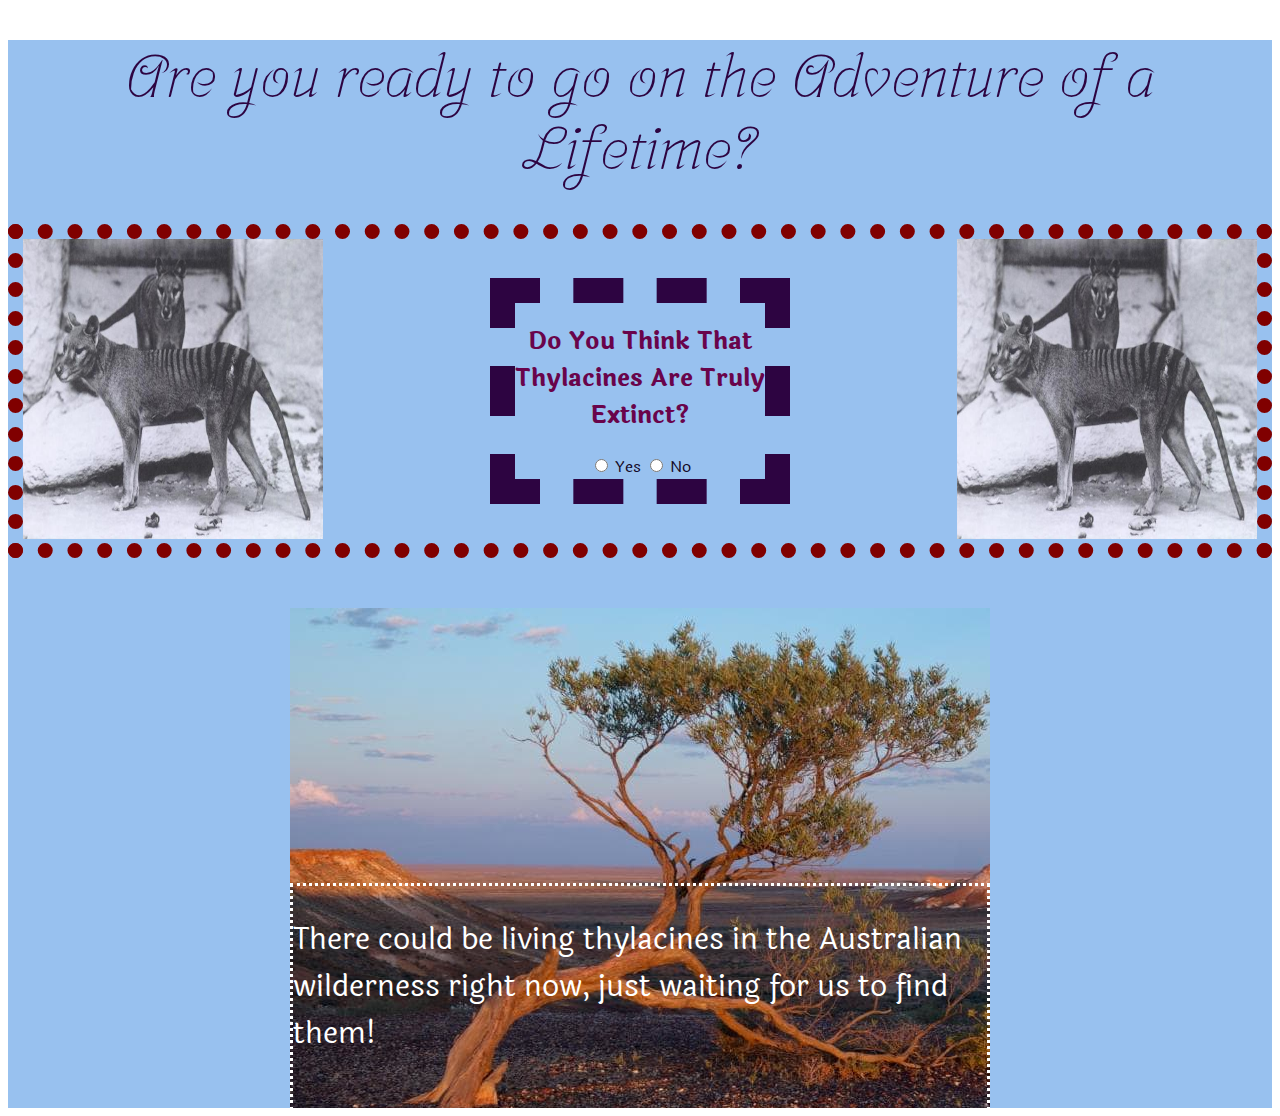
==== index.html @ eb3f1a60 "we will find the thylacines" ====
<!DOCTYPE html>
<html>

<head>
    <title>I want to Believe</title>
    <link rel="stylesheet" href="CSSpractice.css">
    <link href="https://fonts.googleapis.com/css?family=Laila|Montserrat|Srisakdi" rel="stylesheet">

</head>

<body>
    <section class="overlay">
        <section class="top">
            <div>
                <h1 id="title">Are you ready to go on the Adventure of a Lifetime?</h1>
            </div>
            <div class="parent">
                <span> <img id="left" src="two.jpg" alt="two tylacines"></span>
                <div class="question">
                    <form action="submit-info.html" method="post">
                        <section>
                            <h2>Do You Think That Thylacines Are Truly Extinct?</h2>
                            <input type="radio" name="extinct" id="yes" value="yes">
                            <label for="yes">Yes</label>
                            <input type="radio" name="extinct" id="no" value="no">
                            <label for="no">No</label>
                        </section>
                    </form>
                </div>


                <span><img id="right" src="two.jpg"></span>
            </div>
            <div id="banner">
                <div class="australia">
                    <p>There could be living thylacines in the Australian wilderness right now, just waiting for us
                        to
                        find them!</p>
                </div>
            </div>


        </section>

    </section>
    <script type="text/javascript" src="thylacine.js"></script>
</body>

</html>
---- CSSpractice.css ----
* {
    box-sizing: border-box;
}

#title {
color: #2d0441;
font-size: 60px;
font-family: 'Srisakdi', serif;
font-style: normal;
font-weight: 500;
font-style: bold;
margin-left: 75px;
margin-right: 75px;
}
.overlay {
    text-align: center;
    background-color: rgb(152, 193, 239);
      
}

.top {
    font-family: verdana;
}



label {
    font-family: 'Laila';
    font-weight: 50px;
    color: rgb(18, 7, 37);
}

.parent {
    display: flex;
    border: 15px dotted maroon;
    justify-content: space-evenly;
    align-content: stretch;
}


#left {
    height: 300px;
    width: 300px; 
    border: none;
    position: relative;
   margin: auto;
}

#right {
    height: 300px;
    width: 300px;
    border: none;
    position: relative;
    margin: auto;
}

.question {
    width: 300px;
    border: 25px dashed #2d0441;
    margin: auto;
    font-family: 'Laila', serif;
    color: rgb(105, 4, 75);
    right: 100px;
    
}


#banner {
    background-image: url(australia.jpg);
    height: 500px;
    width: 700px;
    margin: auto;
  
}

#banner .australia {
    border: 3px dotted white;
    position: relative;
    top: 275px;
    font-size: 30px;
    color: white;
    font-family: 'Laila', serif;
    margin-top: 50px;
    text-align: left;
    padding-bottom: 21px;
    
   

}
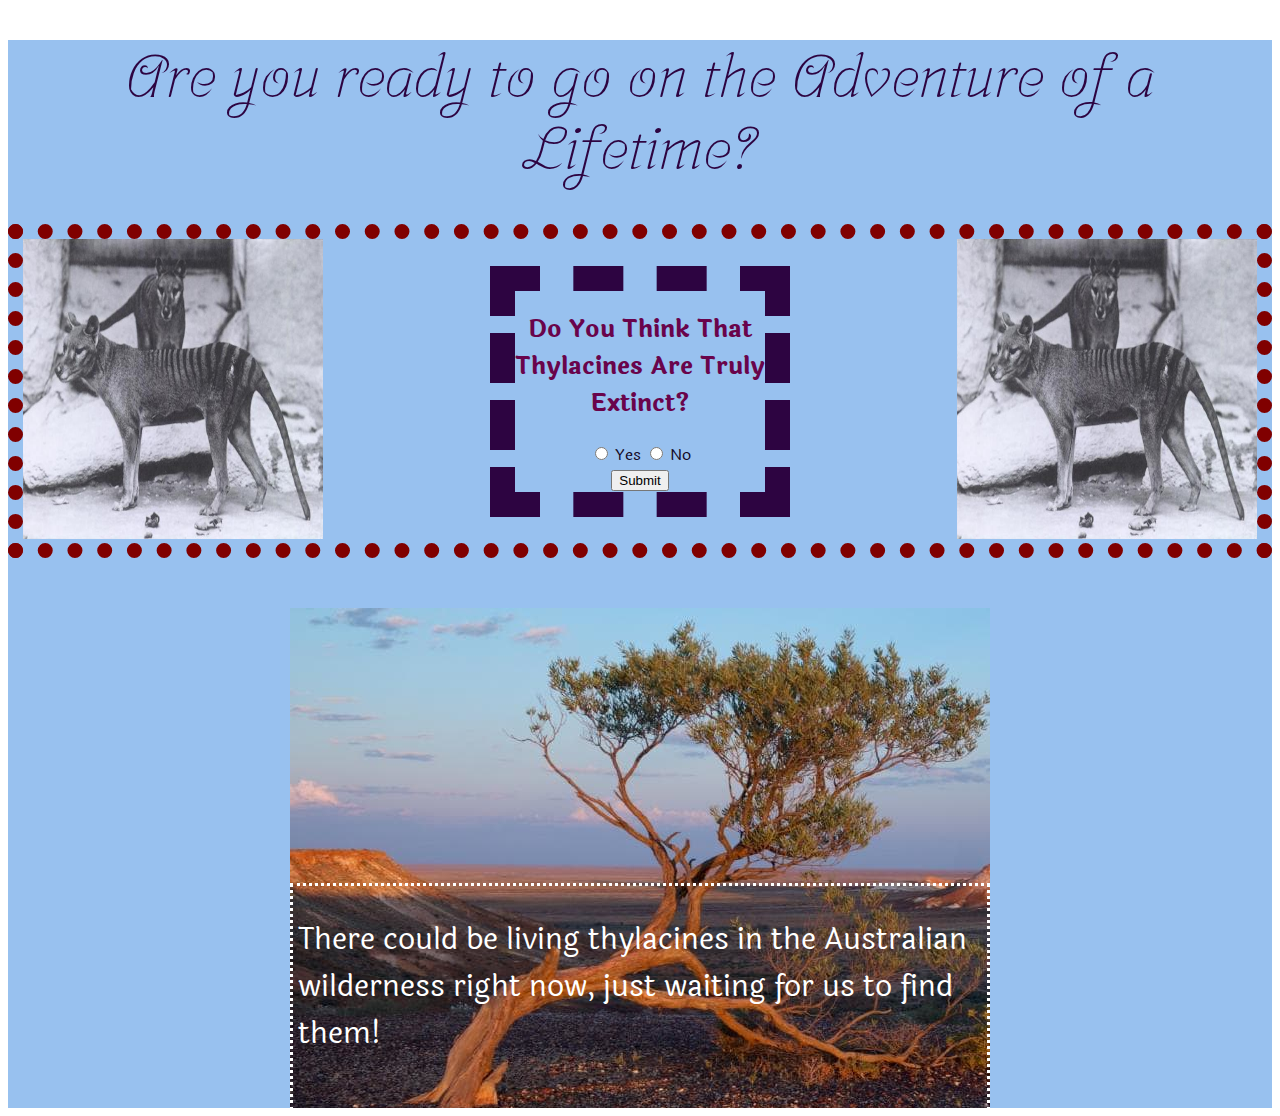
==== commit 344f603e: "marsupial" ====
--- a/index.html
+++ b/index.html
@@ -17,7 +17,7 @@
             <div class="parent">
                 <span> <img id="left" src="two.jpg" alt="two tylacines"></span>
                 <div class="question">
-                    <form action="submit-info.html" method="post">
+                    <form id="belief" action="submit-info.html" method="post">
                         <section>
                             <h2>Do You Think That Thylacines Are Truly Extinct?</h2>
                             <input type="radio" name="extinct" id="yes" value="yes">
@@ -25,6 +25,7 @@
                             <input type="radio" name="extinct" id="no" value="no">
                             <label for="no">No</label>
                         </section>
+                        <button type="submit">Submit</button>
                     </form>
                 </div>
 
--- a/CSSpractice.css
+++ b/CSSpractice.css
@@ -83,6 +83,7 @@
     margin-top: 50px;
     text-align: left;
     padding-bottom: 21px;
+    padding-left: 5px;
     
    
 
